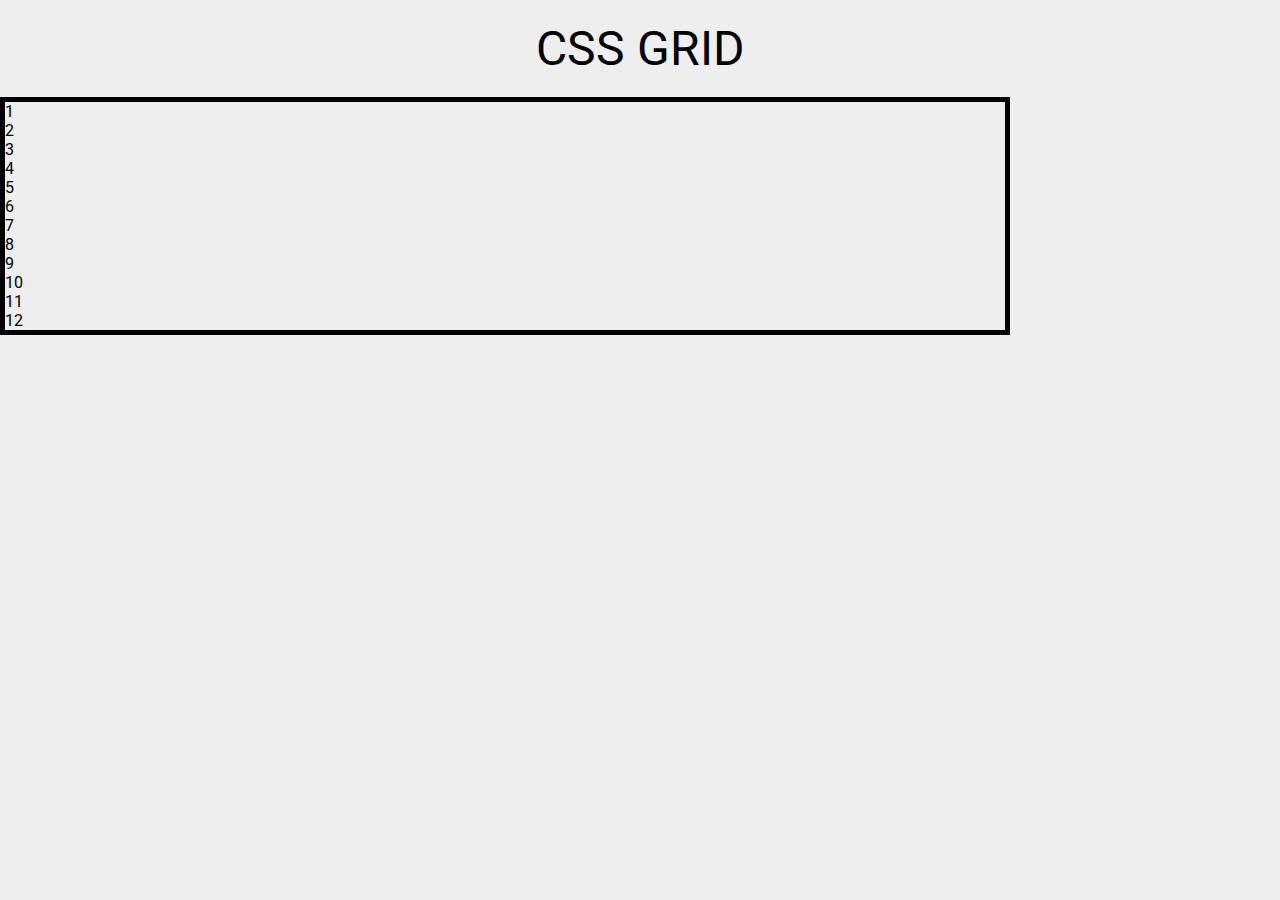
==== index.html @ a0e79512 "first commit" ====
<!DOCTYPE html>
<html lang="en">
    <head>
        <meta charset="UTF-8" />
        <meta name="viewport" content="width=device-width, initial-scale=1.0" />
        <link rel="icon" type="image/png" href="favicon.png" />
        <link
            href="https://fonts.googleapis.com/css2?family=Roboto:ital@1&display=swap"
            rel="stylesheet"
        />
        <link rel="stylesheet" href="styles.css" />
        <link rel="stylesheet" href="grid.css" />
        <title>Css Grid</title>
    </head>
    <body>
        <div class="header">
            <p class="header__text">CSS GRID</p>
        </div>

        <div class="container">
            <div>1</div>
            <div>2</div>
            <div>3</div>
            <div>4</div>
            <div>5</div>
            <div>6</div>
            <div>7</div>
            <div>8</div>
            <div>9</div>
            <div>10</div>
            <div>11</div>
            <div>12</div>
        </div>
    </body>
</html>
---- styles.css ----
* {
    margin: 0;
    padding: 0;
}

body {
    background: #eeeeee;
    color: #000000;
    font-family: 'Roboto', sans-serif;
}

.header__text {
    font-size: 3em;
    text-align: center;
    padding: 1.25rem 0;
}

.container {
    width: 90%;
    max-width: 1000px;
    border: 5px solid;
}
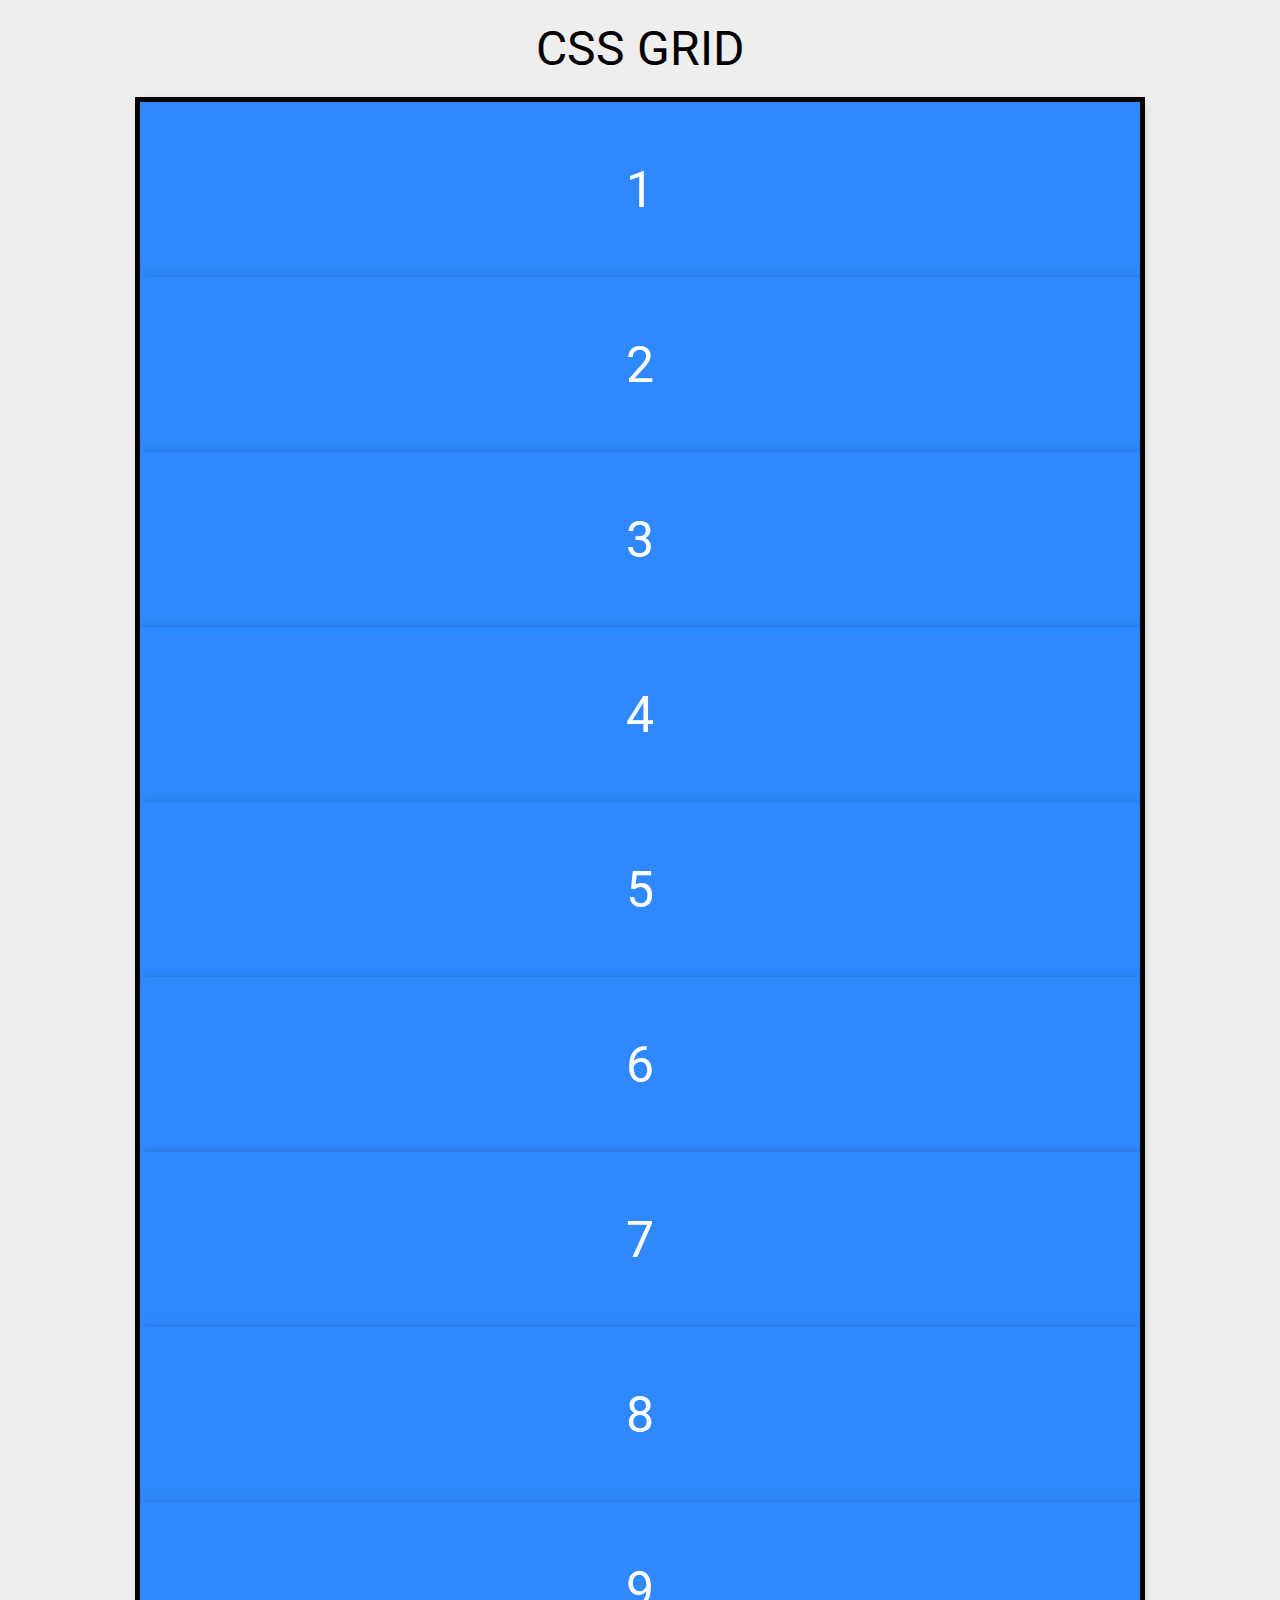
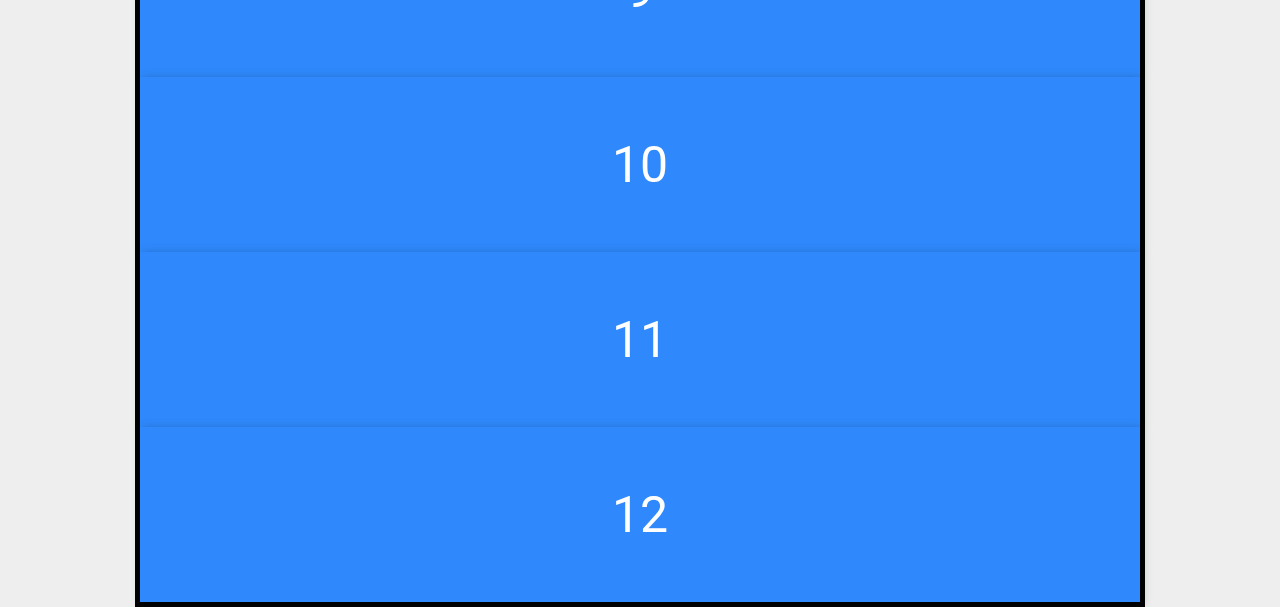
==== commit 42e18191: "initialiced web with css grid and BEM" ====
--- a/index.html
+++ b/index.html
@@ -18,18 +18,18 @@
         </div>
 
         <div class="container">
-            <div>1</div>
-            <div>2</div>
-            <div>3</div>
-            <div>4</div>
-            <div>5</div>
-            <div>6</div>
-            <div>7</div>
-            <div>8</div>
-            <div>9</div>
-            <div>10</div>
-            <div>11</div>
-            <div>12</div>
+            <div class="container__grids">1</div>
+            <div class="container__grids">2</div>
+            <div class="container__grids">3</div>
+            <div class="container__grids">4</div>
+            <div class="container__grids">5</div>
+            <div class="container__grids">6</div>
+            <div class="container__grids">7</div>
+            <div class="container__grids">8</div>
+            <div class="container__grids">9</div>
+            <div class="container__grids">10</div>
+            <div class="container__grids">11</div>
+            <div class="container__grids">12</div>
         </div>
     </body>
 </html>
--- a/styles.css
+++ b/styles.css
@@ -18,5 +18,20 @@
 .container {
     width: 90%;
     max-width: 1000px;
-    border: 5px solid;
-}+    border: 5px solid black;
+    margin: auto;
+    font-size: 3.125rem;
+    line-height: 3.125rem;
+    text-align: center;
+}
+
+.container__grids {
+    display: block;
+    padding: 1.25em;
+    color: white;
+    background: #2f89fc;
+    box-shadow: 2px 2px 10px rgba(0, 0, 0, .25);
+}
+
+/* https: //www.youtube.com/watch?v=3m3g_ppRH24&list=PLhSj3UTs2_yWsFd43wpLog5HUFzDgIbWj&index= */
+/* minuto 5.00 */